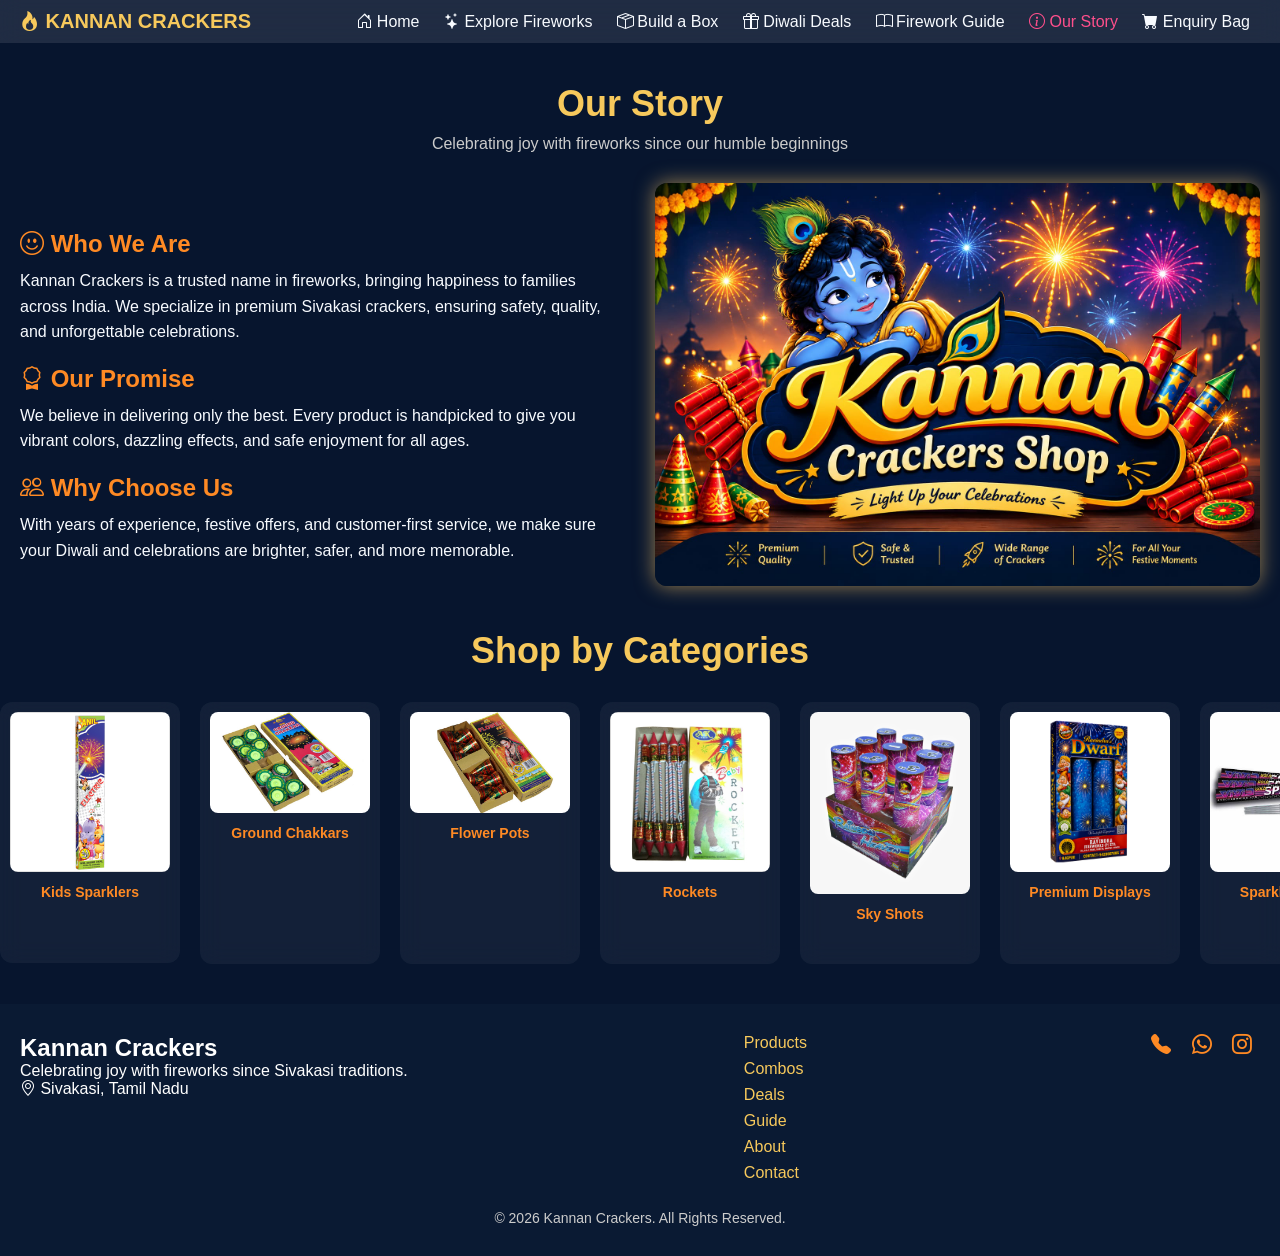
==== about.html @ 765bca67 "Add files via upload" ====
<!DOCTYPE html>
<html lang="en">
<head>
  <meta charset="UTF-8">
  <meta name="viewport" content="width=device-width, initial-scale=1.0">
  <title>About Us - Kannan Crackers</title>
  <!-- Bootstrap Icons -->
  <link rel="stylesheet" href="https://cdn.jsdelivr.net/npm/bootstrap-icons@1.11.3/font/bootstrap-icons.css">
  <!-- Custom CSS -->
  <link rel="stylesheet" href="style.css">
</head>
<body>

  <!-- Navbar -->
  <header class="site-header">
    <nav class="nav">
      <a href="index.html" class="brand">
        <i class="bi bi-fire"></i>
        <span class="brand-name">KANNAN CRACKERS</span>
      </a>
      <div class="nav-links">
        <a href="index.html"><i class="bi bi-house-door"></i> Home</a>
        <a href="products.html"><i class="bi bi-stars"></i> Explore Fireworks</a>
        <a href="combos.html"><i class="bi bi-box-seam"></i> Build a Box</a>
        <a href="deals.html"><i class="bi bi-gift"></i> Diwali Deals</a>
        <a href="guide.html"><i class="bi bi-book"></i> Firework Guide</a>
        <a href="about.html" class="active"><i class="bi bi-info-circle"></i> Our Story</a>
        <a href="contact.html"><i class="bi bi-cart-fill"></i> Enquiry Bag</a>
      </div>
    </nav>
  </header>

  <!-- About Section -->
  <section class="about container">
    <h1 class="section-title">Our Story</h1>
    <p class="section-subtitle">Celebrating joy with fireworks since our humble beginnings</p>

    <div class="about-content">
      <div class="about-text">
        <h2><i class="bi bi-emoji-smile"></i> Who We Are</h2>
        <p>Kannan Crackers is a trusted name in fireworks, bringing happiness to families across India. 
        We specialize in premium Sivakasi crackers, ensuring safety, quality, and unforgettable celebrations.</p>

        <h2><i class="bi bi-award"></i> Our Promise</h2>
        <p>We believe in delivering only the best. Every product is handpicked to give you vibrant colors, 
        dazzling effects, and safe enjoyment for all ages.</p>

        <h2><i class="bi bi-people"></i> Why Choose Us</h2>
        <p>With years of experience, festive offers, and customer-first service, we make sure your Diwali 
        and celebrations are brighter, safer, and more memorable.</p>
      </div>

      <div class="about-image">
        <img src="about.jpeg" alt="About Kannan Crackers">
      </div>
    </div>
  </section>

  <!-- Categories Carousel -->
  <section class="categories container">
    <h1 class="section-title">Shop by Categories</h1>
    <div class="category-carousel">
      <div class="category-track">
        <!-- Example categories -->
        <div class="category-card"><img src="kids.jpg" alt="Kids"><h2>Kids Sparklers</h2></div>
        <div class="category-card"><img src="ground.jpg" alt="Ground"><h2>Ground Chakkars</h2></div>
        <div class="category-card"><img src="flowerpot.jpg" alt="Flower Pots"><h2>Flower Pots</h2></div>
        <div class="category-card"><img src="rocket.jpg" alt="Rockets"><h2>Rockets</h2></div>
        <div class="category-card"><img src="skyshot.png" alt="Sky Shots"><h2>Sky Shots</h2></div>
        <div class="category-card"><img src="premium.jpg" alt="Premium"><h2>Premium Displays</h2></div>
        <div class="category-card"><img src="sparklers.jpg" alt="Sparklers"><h2>Sparklers Pack</h2></div>
        <div class="category-card"><img src="fancy.jpg" alt="Fancy"><h2>Fancy Crackers</h2></div>
        <div class="category-card"><img src="giant.webp" alt="Giant"><h2>Giant Crackers</h2></div>
        <div class="category-card"><img src="novelty.jpg" alt="Novelty"><h2>Novelty Items</h2></div>
        <div class="category-card"><img src="diwali.jpg" alt="Diwali"><h2>Diwali Specials</h2></div>
         <div class="category-card"><img src="eco.jpg" alt="Eco"><h2>Eco Friendly</h2></div>
      <div class="category-card"><img src="mini.jpg" alt="Mini"><h2>Mini Packs</h2></div>
      <div class="category-card"><img src="whistling.webp" alt="Whistling"><h2>Whistling Rockets</h2></div>
      <div class="category-card"><img src="color.jpeg" alt="Color"><h2>Color Matches</h2></div>
      <div class="category-card"><img src="groundflower.jpg" alt="Ground Flower"><h2>Ground Flower Pots</h2></div>
      <div class="category-card"><img src="chain.webp" alt="Chains"><h2>Cracker Chains</h2></div>
      <div class="category-card"><img src="special.jpg" alt="Special"><h2>Special Displays</h2></div>
      <div class="category-card"><img src="celebration.webp" alt="Celebration"><h2>Celebration Packs</h2></div>
      <div class="category-card"><img src="mega.webp" alt="Mega"><h2>Mega Combos</h2></div>

    </div>
  </div>
</section>

  <!-- Footer -->
  <footer class="site-footer">
    <div class="footer-content container">
      <div class="footer-left">
        <h2>Kannan Crackers</h2>
        <p>Celebrating joy with fireworks since Sivakasi traditions.</p>
        <p><i class="bi bi-geo-alt"></i> Sivakasi, Tamil Nadu</p>
      </div>
      <div class="footer-links">
        <a href="products.html">Products</a>
        <a href="combos.html">Combos</a>
        <a href="deals.html">Deals</a>
        <a href="guide.html">Guide</a>
        <a href="about.html">About</a>
        <a href="contact.html">Contact</a>
      </div>
      <div class="footer-social">
        <a href="tel:+919876543210"><i class="bi bi-telephone-fill"></i></a>
        <a href="https://wa.me/919876543210"><i class="bi bi-whatsapp"></i></a>
        <a href="#"><i class="bi bi-instagram"></i></a>
      </div>
    </div>
    <p class="footer-bottom">© 2026 Kannan Crackers. All Rights Reserved.</p>
  </footer>

</body>
</html>
---- style.css ----
/* Reset */
* {
  margin: 0;
  padding: 0;
  box-sizing: border-box;
}

/* Fonts & Colors */
body {
  font-family: 'Segoe UI', sans-serif;
  background: #07152e; /* Night sky base */
  color: #f8fbff;
}

/* Top Header */
.top-header {
  background: #ff8a24;
  color: #fff;
  padding: 5px 0;
  font-size: 14px;
}
.top-header .container {
  display: flex;
  justify-content: space-between;
  align-items: center;
}
.top-header a {
  color: #fff;
  margin-left: 10px;
  text-decoration: none;
  transition: color 0.3s, transform 0.3s;
}
.top-header a:hover {
  color: #f7c95c;
  transform: scale(1.1);
}

/* Navbar */
.site-header {
  background: rgba(255, 255, 255, 0.1);
  backdrop-filter: blur(10px);
  padding: 10px 20px;
  position: sticky;
  top: 0;
  z-index: 1000;
}
.nav {
  display: flex;
  justify-content: space-between;
  align-items: center;
}
.nav .brand {
  font-size: 20px;
  font-weight: bold;
  color: #f7c95c;
  text-decoration: none;
}
.nav-links a {
  margin: 0 10px;
  color: #f8fbff;
  text-decoration: none;
  transition: color 0.3s;
}
.nav-links a:hover,
.nav-links a.active {
  color: #ff4f8c;
}

/* Offer Ticker */
.offer-ticker {
  overflow: hidden;
  padding: 10px 0;
  border-top: 1px solid rgba(247, 201, 92, 0.18);
  border-bottom: 1px solid rgba(247, 201, 92, 0.18);
  background: #091a37;
  white-space: nowrap;
}
.ticker-track {
  display: inline-flex;
  gap: 80px;
  min-width: 100%;
  animation: ticker 22s linear infinite;
}
.ticker-track span {
  font-size: 12px;
  font-weight: 700;
}
.ticker-track i {
  margin-right: 7px;
  color: #ff8a24;
}
@keyframes ticker {
  from { transform: translateX(0); }
  to { transform: translateX(-50%); }
}

/* Hero Slider */
.hero-slider {
  position: relative;
  width: 100%;
  height: 80vh;
  overflow: hidden;
}
.slides {
  display: flex;
  width: 300%;
  animation: autoSlide 30s infinite;
}
.slide {
  position: relative;
  width: 100%;
  flex-shrink: 0;
}
.slide img {
  width: 100%;
  height: 80vh;
  object-fit: cover;
}
.slide-overlay {
  position: absolute;
  top: 0; left: 0;
  width: 100%; height: 100%;
  background: rgba(0,0,0,0.4);
}
.slide-content {
  position: absolute;
  top: 50%; left: 10%;
  transform: translateY(-50%);
  color: #fff;
}
.slide-content h1 {
  font-size: 48px;
  color: #f7c95c;
}
.slide-content h1 span {
  color: #ff4f8c;
}
.hero-buttons a {
  display: inline-block;
  margin-top: 15px;
  padding: 10px 20px;
  border-radius: 5px;
  text-decoration: none;
  font-weight: bold;
}
.primary-button {
  background: #ff8a24;
  color: #fff;
}
.secondary-button {
  background: transparent;
  border: 2px solid #fff;
  color: #fff;
}
.primary-button, .secondary-button {
  transition: transform 0.2s, box-shadow 0.3s;
}
.primary-button:hover, .secondary-button:hover,
.primary-button:active, .secondary-button:active {
  transform: scale(1.05);
  box-shadow: 0 0 15px rgba(255,200,100,0.7);
}

/* Section Titles */
.section-title {
  font-size: 36px;
  color: #f7c95c;
  margin-bottom: 30px;
  text-align: center;
  animation: glowText 3s infinite alternate;
}
@keyframes glowText {
  from { text-shadow: 0 0 3px #ff8a24; }
  to { text-shadow: 0 0 8px #ff4f8c; }
}

/* Featured Section */
.featured {
  padding: 40px 20px;
  text-align: center;
}
.featured-grid {
  display: grid;
  grid-template-columns: repeat(auto-fit, minmax(250px, 1fr));
  gap: 25px;
}
.featured-card {
  background: rgba(255,255,255,0.05);
  backdrop-filter: blur(10px);
  border-radius: 12px;
  padding: 20px;
  transition: transform 0.3s, box-shadow 0.3s;
  min-height: 280px;
  display: flex;
  flex-direction: column;
  justify-content: space-between;
}
.featured-card img {
  width: 100%;
  border-radius: 10px;
  margin-bottom: 15px;
}
.featured-card:hover {
  transform: translateY(-5px);
  box-shadow: 0 0 20px rgba(255,200,100,0.7);
}
.featured-card h2, .featured-card p {
  text-align: center;
}

/* Why Choose Us */
.why-us {
  padding: 40px 20px;
  text-align: center;
}
.why-grid {
  display: grid;
  grid-template-columns: repeat(auto-fit, minmax(220px, 1fr));
  gap: 25px;
}
.why-card {
  background: rgba(255,255,255,0.05);
  border-radius: 12px;
  padding: 20px;
  color: #fff;
  transition: transform 0.3s, box-shadow 0.3s;
}
.why-card i {
  font-size: 40px;
  color: #ff8a24;
  margin-bottom: 10px;
}
.why-card:hover {
  transform: translateY(-5px);
  box-shadow: 0 0 20px rgba(255,200,100,0.7);
}
.why-card h2, .why-card p {
  text-align: center;
}

/* Categories Carousel */
.category-carousel {
  overflow: hidden;
  position: relative;
  width: 100%;
}
.category-track {
  display: flex;
  gap: 20px;
  animation: scrollCategories 40s linear infinite;
}
.category-card {
  flex: 0 0 180px;
  background: rgba(255,255,255,0.05);
  backdrop-filter: blur(10px);
  border-radius: 12px;
  padding: 10px;
  text-align: center;
  transition: transform 0.3s, box-shadow 0.3s;
}
.category-card img {
  width: 100%;
  border-radius: 8px;
  margin-bottom: 8px;
}
.category-card h2 {
  font-size: 14px;
  color: #ff8a24;
}
.category-card:hover {
  transform: scale(1.05);
  box-shadow: 0 0 15px rgba(255,200,100,0.7);
}
@keyframes scrollCategories {
  0% { transform: translateX(0); }
  100% { transform: translateX(-50%); }
}

/* Footer */
.site-footer {
  background: #0a1a33;
  color: #fff;
  padding: 30px 20px;
  margin-top: 40px;
}
.footer-content {
  display: flex;
  flex-wrap: wrap;
  justify-content: space-between;
  gap: 30px;
}
.footer-links a {
  display: block;
  color: #f7c95c;
  text-decoration: none;
  margin-bottom: 8px;
}
.footer-social a {
  margin: 0 8px;
  color: #ff8a24;
  font-size: 20px;
  transition: color 0.3s, transform 0.3s;
}
.footer-social a:hover {
  color: #f7c95c;
  transform: scale(1.2);
}
.footer-map iframe {
  width: 100%;
  border-radius: 10px;
}
.footer-bottom {
  text-align: center;
  margin-top: 20px;
  font-size: 14px;
  color: #ccc;
}

/* Responsive Layouts */
@media (max-width: 768px) {
  .slide-content {
    left: 5%;
    font-size: 14px;
  }
  .slide-content h1 {
    font-size: 32px;
  }
  .featured-grid,
  .why-grid,
  .product-grid,
  .combo-grid,
  .deal-grid,
  .guide-grid {
    grid-template-columns: 1fr;
  }
  .contact-grid {
    flex-direction: column;
  }
}

@media (max-width: 480px) {
  .nav-links a {
    margin: 0 5px;
    font-size: 14px;
  }
  .section-title {
    font-size: 28px;
  }
  .slide-content h1 {
    font-size: 24px;
  }
}
/* About Section */
.about {
  padding: 40px 20px;
}
.about .section-title {
  font-size: 36px;
  color: #f7c95c;
  text-align: center;
  margin-bottom: 10px;
  animation: glowText 3s infinite alternate;
}
.about .section-subtitle {
  font-size: 16px;
  color: #ccc;
  text-align: center;
  margin-bottom: 30px;
}
.about-content {
  display: flex;
  flex-wrap: wrap;
  gap: 30px;
  align-items: center;
  justify-content: center;
}
.about-text {
  flex: 1;
  min-width: 280px;
}
.about-text h2 {
  color: #ff8a24;
  margin-top: 20px;
  transition: color 0.3s;
}
.about-text h2:hover {
  color: #f7c95c;
}
.about-text p {
  margin-top: 10px;
  line-height: 1.6;
  color: #f8fbff;
}
.about-image {
  flex: 1;
  min-width: 280px;
}
.about-image img {
  width: 100%;
  border-radius: 12px;
  box-shadow: 0 0 20px rgba(255, 200, 100, 0.6);
  transition: transform 0.3s;
}
.about-image img:hover {
  transform: scale(1.05);
}
/* Combo Packs Section */
.combos {
  padding: 40px 20px;
  text-align: center;
}
.combos .section-title {
  font-size: 36px;
  color: #f7c95c;
  margin-bottom: 10px;
  animation: glowText 3s infinite alternate;
}
.combos .section-subtitle {
  font-size: 16px;
  color: #ccc;
  margin-bottom: 30px;
}
.combo-grid {
  display: grid;
  grid-template-columns: repeat(auto-fit, minmax(280px, 1fr));
  gap: 25px;
}
.combo-card {
  background: linear-gradient(135deg, #ff8a24, #ff4f8c);
  color: #fff;
  border-radius: 12px;
  padding: 20px;
  transition: transform 0.3s, box-shadow 0.3s;
  min-height: 320px; /* equal height */
  display: flex;
  flex-direction: column;
  justify-content: space-between;
}
.combo-card img {
  width: 100%;
  border-radius: 10px;
  margin-bottom: 15px;
}
.combo-card h2 {
  margin-bottom: 10px;
  text-align: center;
}
.combo-card p {
  font-size: 14px;
  margin-bottom: 15px;
  text-align: center;
}
.combo-card a {
  align-self: center;
}
.combo-card:hover {
  transform: translateY(-5px);
  box-shadow: 0 0 20px rgba(255, 200, 100, 0.7);
}
/* Deals Section */
.deals {
  padding: 40px 20px;
  text-align: center;
}
.deals .section-title {
  font-size: 36px;
  color: #f7c95c;
  margin-bottom: 10px;
  animation: glowText 3s infinite alternate;
}
.deals .section-subtitle {
  font-size: 16px;
  color: #ccc;
  margin-bottom: 30px;
}
.deal-grid {
  display: grid;
  grid-template-columns: repeat(auto-fit, minmax(280px, 1fr));
  gap: 25px;
}
.deal-card {
  background: rgba(255,255,255,0.05);
  backdrop-filter: blur(10px);
  border-radius: 12px;
  padding: 20px;
  color: #fff;
  position: relative;
  transition: transform 0.3s, box-shadow 0.3s;
  min-height: 280px;
  display: flex;
  flex-direction: column;
  justify-content: space-between;
}
.deal-card:hover {
  transform: translateY(-5px);
  box-shadow: 0 0 20px rgba(255, 200, 100, 0.7);
}
.deal-icon {
  font-size: 40px;
  color: #ff8a24;
  margin-bottom: 10px;
  text-align: center;
}
.deal-badge {
  display: inline-block;
  background: #ff4f8c;
  color: #fff;
  font-weight: bold;
  padding: 5px 10px;
  border-radius: 5px;
  margin: 10px auto;
  animation: pulseBadge 2s infinite;
}
@keyframes pulseBadge {
  0% { transform: scale(1); opacity: 1; }
  50% { transform: scale(1.1); opacity: 0.8; }
  100% { transform: scale(1); opacity: 1; }
}
.deal-card h2, .deal-card p {
  text-align: center;
}
.deal-card a {
  align-self: center;
}
/* Firework Guide Section */
.guide {
  padding: 40px 20px;
  text-align: center;
}
.guide .section-title {
  font-size: 36px;
  color: #f7c95c;
  margin-bottom: 10px;
  animation: glowText 3s infinite alternate;
}
.guide .section-subtitle {
  font-size: 16px;
  color: #ccc;
  margin-bottom: 30px;
}
.guide-grid {
  display: grid;
  grid-template-columns: repeat(auto-fit, minmax(250px, 1fr));
  gap: 25px;
}
.guide-card {
  background: rgba(255,255,255,0.08);
  backdrop-filter: blur(12px);
  border-radius: 14px;
  padding: 25px;
  color: #fff;
  transition: transform 0.3s, box-shadow 0.3s;
  min-height: 240px;
  display: flex;
  flex-direction: column;
  align-items: center;
  justify-content: center;
}
.guide-card:hover {
  transform: translateY(-8px);
  box-shadow: 0 0 25px rgba(255, 200, 100, 0.8);
}
.guide-icon {
  font-size: 48px;
  color: #ff8a24;
  margin-bottom: 15px;
  background: rgba(255,255,255,0.1);
  border-radius: 50%;
  padding: 15px;
  transition: transform 0.3s, background 0.3s;
}
.guide-card:hover .guide-icon {
  transform: scale(1.1);
  background: rgba(255,255,255,0.2);
}
.guide-card h2 {
  margin-bottom: 10px;
  color: #f7c95c;
}
.guide-card p {
  font-size: 14px;
  text-align: center;
  line-height: 1.6;
}
/* Contact Section */
.contact {
  padding: 40px 20px;
}
.contact .section-title {
  font-size: 36px;
  color: #f7c95c;
  text-align: center;
  margin-bottom: 10px;
  animation: glowText 3s infinite alternate;
}
.contact .section-subtitle {
  font-size: 16px;
  color: #ccc;
  text-align: center;
  margin-bottom: 30px;
}
.contact-grid {
  display: flex;
  flex-wrap: wrap;
  gap: 30px;
}
.contact-info {
  flex: 1;
  min-width: 280px;
  color: #fff;
}
.contact-info h2 {
  color: #ff8a24;
  margin-top: 20px;
}
.contact-info a {
  color: #f7c95c;
  text-decoration: none;
  transition: color 0.3s;
}
.contact-info a:hover {
  color: #ff4f8c;
}
.contact-form {
  flex: 1;
  min-width: 280px;
}
.contact-form form {
  display: flex;
  flex-direction: column;
}
.contact-form label {
  margin-top: 10px;
  margin-bottom: 5px;
  font-weight: bold;
}
.contact-form input,
.contact-form textarea {
  padding: 10px;
  border-radius: 5px;
  border: none;
  margin-bottom: 15px;
}
.contact-form button {
  align-self: flex-start;
  background: #ff8a24;
  color: #fff;
  border: none;
  padding: 10px 20px;
  border-radius: 5px;
  font-weight: bold;
  cursor: pointer;
  transition: transform 0.2s, box-shadow 0.3s;
}
.contact-form button:hover {
  transform: scale(1.05);
  box-shadow: 0 0 15px rgba(255,200,100,0.7);
}
/* Products Section */
.products {
  padding: 40px 20px;
  text-align: center;
}
.products .section-title {
  font-size: 36px;
  color: #f7c95c;
  margin-bottom: 10px;
  animation: glowText 3s infinite alternate;
}
.products .section-subtitle {
  font-size: 16px;
  color: #ccc;
  margin-bottom: 30px;
}
.product-grid {
  display: grid;
  grid-template-columns: repeat(auto-fit, minmax(250px, 1fr));
  gap: 25px;
}
.product-card {
  background: rgba(255,255,255,0.05);
  backdrop-filter: blur(10px);
  border-radius: 12px;
  padding: 20px;
  transition: transform 0.3s, box-shadow 0.3s;
  min-height: 300px; /* equal height */
  display: flex;
  flex-direction: column;
  justify-content: space-between;
}
.product-card img {
  width: 100%;
  border-radius: 8px;
  margin-bottom: 15px;
}
.product-card h2 {
  color: #ff8a24;
  margin-bottom: 10px;
  text-align: center;
}
.product-card p {
  font-size: 14px;
  margin-bottom: 15px;
  text-align: center;
}
.product-card a {
  align-self: center;
}
.product-card:hover {
  transform: translateY(-6px);
  box-shadow: 0 0 20px rgba(255, 200, 100, 0.7);
}
/* Countdown Section */
.countdown {
  padding: 40px 20px;
  text-align: center;
}
.countdown .section-title {
  font-size: 32px;
  color: #f7c95c;
  margin-bottom: 20px;
}
#timer {
  display: flex;
  justify-content: center;
  gap: 20px;
  margin-bottom: 20px;
}
#timer div {
  background: rgba(255,255,255,0.08);
  backdrop-filter: blur(10px);
  border-radius: 10px;
  padding: 15px;
  min-width: 80px;
  color: #fff;
}
#timer span {
  font-size: 28px;
  font-weight: bold;
  color: #ff8a24;
}
.booking-button {
  display: inline-block;
  background: linear-gradient(135deg, #ff8a24, #ff4f8c);
  color: #fff;
  padding: 12px 25px;
  border-radius: 8px;
  font-weight: bold;
  text-decoration: none;
  transition: transform 0.3s, box-shadow 0.3s;
}
.booking-button:hover {
  transform: scale(1.05);
  box-shadow: 0 0 20px rgba(255,200,100,0.8);
}
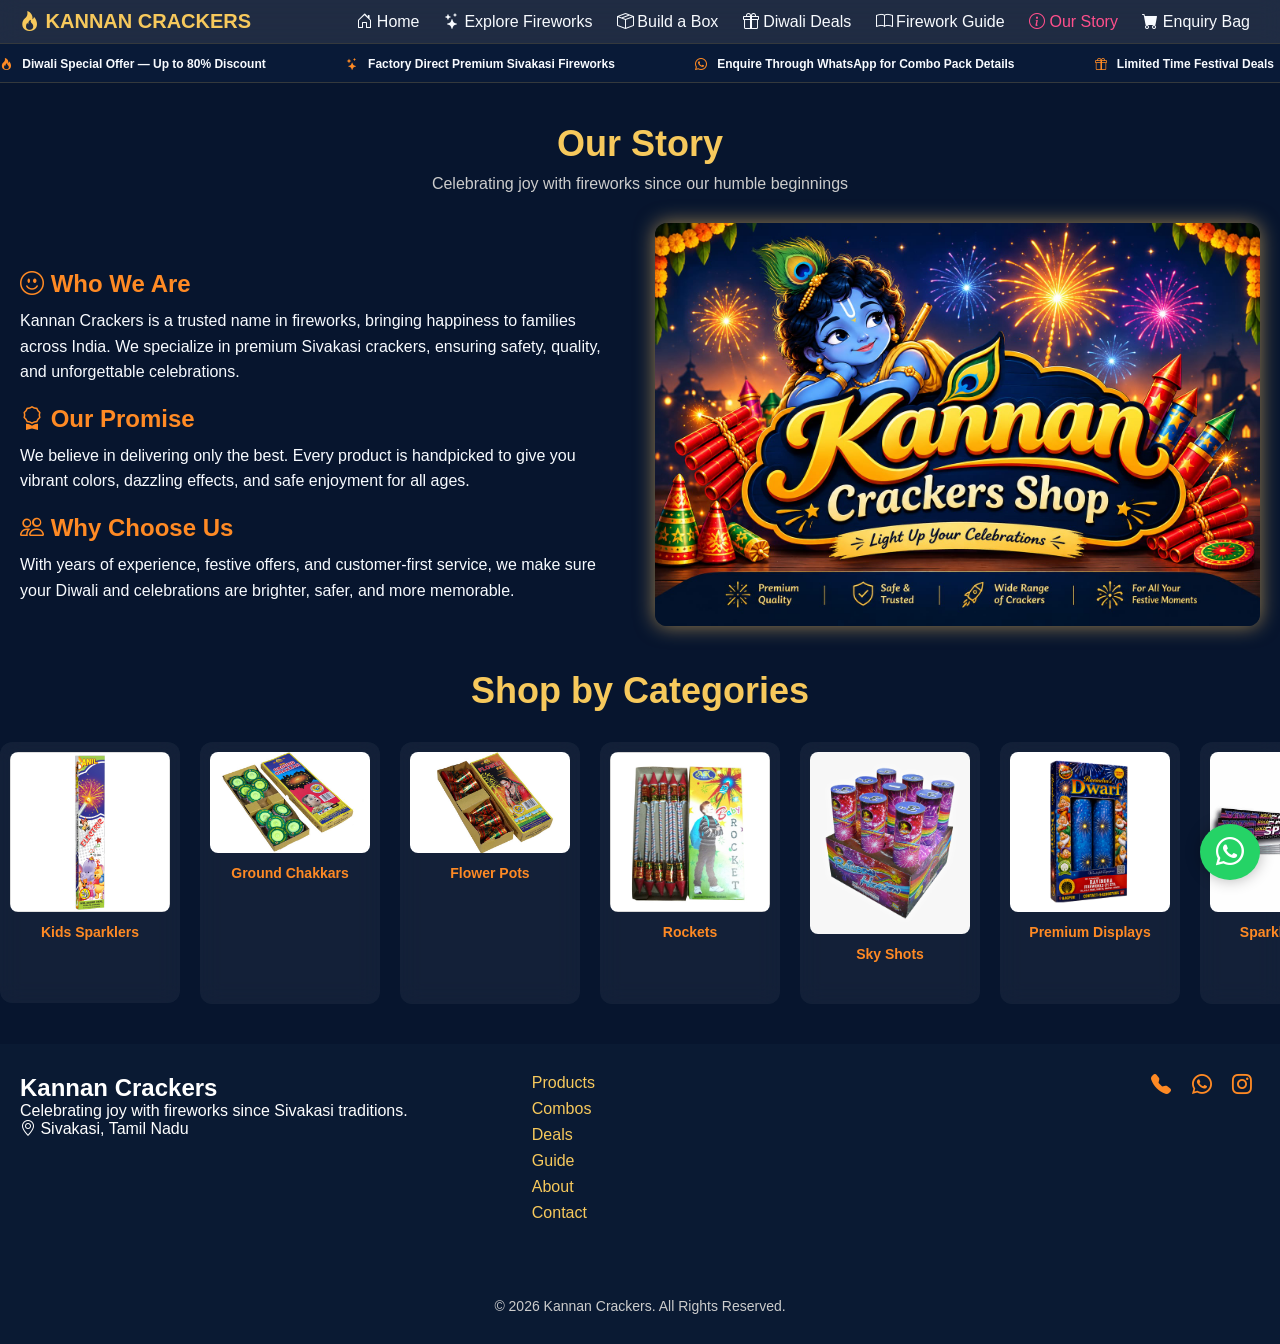
==== commit 5f671c57: "Add files via upload" ====
--- a/about.html
+++ b/about.html
@@ -29,6 +29,15 @@
       </div>
     </nav>
   </header>
+  <!-- Running Offer Text -->
+  <section class="offer-ticker">
+    <div class="ticker-track">
+      <span><i class="bi bi-fire"></i> Diwali Special Offer — Up to 80% Discount</span>
+      <span><i class="bi bi-stars"></i> Factory Direct Premium Sivakasi Fireworks</span>
+      <span><i class="bi bi-whatsapp"></i> Enquire Through WhatsApp for Combo Pack Details</span>
+      <span><i class="bi bi-gift"></i> Limited Time Festival Deals</span>
+    </div>
+  </section>
 
   <!-- About Section -->
   <section class="about container">
@@ -87,7 +96,7 @@
   </div>
 </section>
 
-  <!-- Footer -->
+ <!-- Footer -->
   <footer class="site-footer">
     <div class="footer-content container">
       <div class="footer-left">
@@ -95,6 +104,8 @@
         <p>Celebrating joy with fireworks since Sivakasi traditions.</p>
         <p><i class="bi bi-geo-alt"></i> Sivakasi, Tamil Nadu</p>
       </div>
+
+      <!-- Footer Links -->
       <div class="footer-links">
         <a href="products.html">Products</a>
         <a href="combos.html">Combos</a>
@@ -103,6 +114,16 @@
         <a href="about.html">About</a>
         <a href="contact.html">Contact</a>
       </div>
+
+      <!-- Footer Map -->
+      <div class="footer-map">
+        <iframe 
+          src="https://www.google.com/maps/embed?pb=!1m18!1m12!1m3!1d3912.123456789!2d77.798!3d9.45!2m3!1f0!2f0!3f0!3m2!1i1024!2i768!4f13.1!3m3!1m2!1s0x3b00abcdef!2sSivakasi%2C%20Tamil%20Nadu!5e0!3m2!1sen!2sin!4v1660000000000"
+          width="100%" height="200" style="border:0;" allowfullscreen="" loading="lazy">
+        </iframe>
+      </div>
+
+      <!-- Footer Social -->
       <div class="footer-social">
         <a href="tel:+919876543210"><i class="bi bi-telephone-fill"></i></a>
         <a href="https://wa.me/919876543210"><i class="bi bi-whatsapp"></i></a>
@@ -111,6 +132,9 @@
     </div>
     <p class="footer-bottom">© 2026 Kannan Crackers. All Rights Reserved.</p>
   </footer>
-
+  
+  <a href="https://wa.me/919876543210" class="whatsapp-float" target="_blank">
+  <i class="bi bi-whatsapp"></i>
+</a>
 </body>
 </html>
--- a/style.css
+++ b/style.css
@@ -108,7 +108,7 @@
 }
 .slide {
   position: relative;
-  width: 100%;
+  width: 33.3333%;
   flex-shrink: 0;
 }
 .slide img {
@@ -159,6 +159,17 @@
 .primary-button:active, .secondary-button:active {
   transform: scale(1.05);
   box-shadow: 0 0 15px rgba(255,200,100,0.7);
+}
+@keyframes autoSlide {
+  0%   { transform: translateX(0%); }
+  20%  { transform: translateX(0%); }
+  25%  { transform: translateX(-33.3333%); }
+  45%  { transform: translateX(-33.3333%); }
+  50%  { transform: translateX(-66.6666%); }
+  70%  { transform: translateX(-66.6666%); }
+  75%  { transform: translateX(0%); }
+  95%  { transform: translateX(0%); }
+  100% { transform: translateX(0%); }
 }
 
 /* Section Titles */
@@ -208,6 +219,108 @@
   text-align: center;
 }
 
+.featured-card {
+  position: relative;
+}
+
+.offer-tag {
+  position: absolute;
+  top: 15px;
+  left: 15px;
+
+  background: #ff3b30;
+  color: white;
+
+  padding: 6px 12px;
+  border-radius: 20px;
+
+  font-size: 13px;
+  font-weight: bold;
+  z-index: 2;
+}
+
+.price {
+  margin: 15px 0;
+  display: flex;
+  align-items: center;
+  gap: 10px;
+}
+
+.old-price {
+  color: #888;
+  text-decoration: line-through;
+  font-size: 16px;
+}
+
+.new-price {
+  color: #ff4f8c;
+  font-size: 24px;
+  font-weight: bold;
+}
+.featured-card {
+  position: relative;
+}
+
+/* Price */
+.price {
+  display: flex;
+  justify-content: center;
+  align-items: center;
+  gap: 10px;
+  margin: 12px 0;
+}
+
+.old-price {
+  color: #999;
+  font-size: 15px;
+  text-decoration: line-through;
+}
+
+.new-price {
+  color: #ff4f8c;
+  font-size: 23px;
+  font-weight: bold;
+}
+
+/* Offer tag */
+.offer-tag {
+  position: absolute;
+  top: 15px;
+  left: 15px;
+  background: #ff3b30;
+  color: white;
+  padding: 5px 10px;
+  border-radius: 15px;
+  font-size: 12px;
+  font-weight: bold;
+  z-index: 2;
+}
+
+/* Shopping cart */
+.cart-button {
+  width: 42px;
+  height: 42px;
+  margin: 5px auto 0;
+
+  display: flex;
+  align-items: center;
+  justify-content: center;
+
+  background: #ff8a24;
+  color: white;
+  border-radius: 50%;
+
+  text-decoration: none;
+  font-size: 20px;
+
+  transition: transform 0.25s, box-shadow 0.25s;
+}
+
+.cart-button:hover {
+  transform: scale(1.12);
+  box-shadow: 0 0 15px rgba(255, 200, 100, 0.7);
+}
+
 /* Why Choose Us */
 .why-us {
   padding: 40px 20px;
@@ -247,7 +360,7 @@
 .category-track {
   display: flex;
   gap: 20px;
-  animation: scrollCategories 40s linear infinite;
+  animation: scrollCategories 20s linear infinite;
 }
 .category-card {
   flex: 0 0 180px;
@@ -457,6 +570,100 @@
   transform: translateY(-5px);
   box-shadow: 0 0 20px rgba(255, 200, 100, 0.7);
 }
+.combo-card {
+  position: relative;
+  overflow: hidden;
+  transition: transform 0.3s ease, box-shadow 0.3s ease;
+}
+
+.combo-card:hover {
+  transform: translateY(-8px);
+  box-shadow: 0 0 25px rgba(255, 200, 100, 0.7);
+}
+
+/* Badge */
+.combo-badge {
+  position: absolute;
+  top: 15px;
+  left: 15px;
+  z-index: 3;
+
+  padding: 6px 12px;
+  border-radius: 20px;
+
+  background: #ff8a24;
+  color: #fff;
+
+  font-size: 11px;
+  font-weight: bold;
+  letter-spacing: 0.5px;
+}
+
+.popular-badge {
+  background: #ff4f8c;
+}
+
+.premium-badge {
+  background: #f7c95c;
+  color: #222;
+}
+
+/* Price */
+.combo-price {
+  display: flex;
+  justify-content: center;
+  align-items: center;
+  gap: 12px;
+  margin: 15px 0 5px;
+}
+
+.combo-price .old-price {
+  color: #faf7f7;
+  font-size: 15px;
+  text-decoration: line-through;
+}
+
+.combo-price .new-price {
+  color: #8d0434;
+  font-size: 25px;
+  font-weight: 800;
+}
+
+/* Savings */
+.save-text {
+  display: block;
+  text-align: center;
+  color: #4caf50;
+  font-size: 13px;
+  font-weight: bold;
+  margin-bottom: 12px;
+}
+
+/* Enquire button */
+.combo-button {
+  display: inline-flex;
+  align-items: center;
+  justify-content: center;
+  gap: 7px;
+
+  padding: 9px 18px;
+  margin-top: 5px;
+
+  border-radius: 25px;
+
+  background: #ff8a24;
+  color: #fff;
+
+  text-decoration: none;
+  font-weight: bold;
+
+  transition: transform 0.25s ease, box-shadow 0.25s ease;
+}
+
+.combo-button:hover {
+  transform: scale(1.05);
+  box-shadow: 0 0 15px rgba(255, 138, 36, 0.6);
+}
 /* Deals Section */
 .deals {
   padding: 40px 20px;
@@ -710,6 +917,45 @@
   transform: translateY(-6px);
   box-shadow: 0 0 20px rgba(255, 200, 100, 0.7);
 }
+
+.product-card {
+  position: relative;
+}
+
+/* Offer Tag */
+.offer-tag {
+  position: absolute;
+  top: 12px;
+  left: 12px;
+  background: #ff3b30;
+  color: #fff;
+  padding: 6px 12px;
+  border-radius: 20px;
+  font-size: 12px;
+  font-weight: bold;
+  z-index: 2;
+}
+
+/* Price */
+.price {
+  display: flex;
+  justify-content: center;
+  align-items: center;
+  gap: 10px;
+  margin: 12px 0;
+}
+
+.old-price {
+  color: #999;
+  font-size: 15px;
+  text-decoration: line-through;
+}
+
+.new-price {
+  color: #ff4f8c;
+  font-size: 23px;
+  font-weight: bold;
+}
 /* Countdown Section */
 .countdown {
   padding: 40px 20px;
@@ -753,3 +999,37 @@
   transform: scale(1.05);
   box-shadow: 0 0 20px rgba(255,200,100,0.8);
 }
+/* WhatsApp Floating Button */
+.whatsapp-float {
+  position: fixed;
+  bottom: 20px;
+  right: 20px;
+  background: #25D366;
+  color: #fff;
+  font-size: 28px;
+  padding: 12px 16px;
+  border-radius: 50%;
+  text-align: center;
+  box-shadow: 0 0 15px rgba(0,0,0,0.3);
+  z-index: 999;
+  transition: transform 0.3s, box-shadow 0.3s;
+}
+.whatsapp-float:hover {
+  transform: scale(1.1) rotate(5deg);
+  box-shadow: 0 0 20px rgba(37, 211, 102, 0.8);
+}
+
+/* ============================= */
+/* Fireworks Animation Canvas */
+/* ============================= */
+
+#fireworks-canvas {
+  position: fixed;
+  top: 0;
+  left: 0;
+  width: 100%;
+  height: 100%;
+
+  pointer-events: none;
+  z-index: 998;
+}
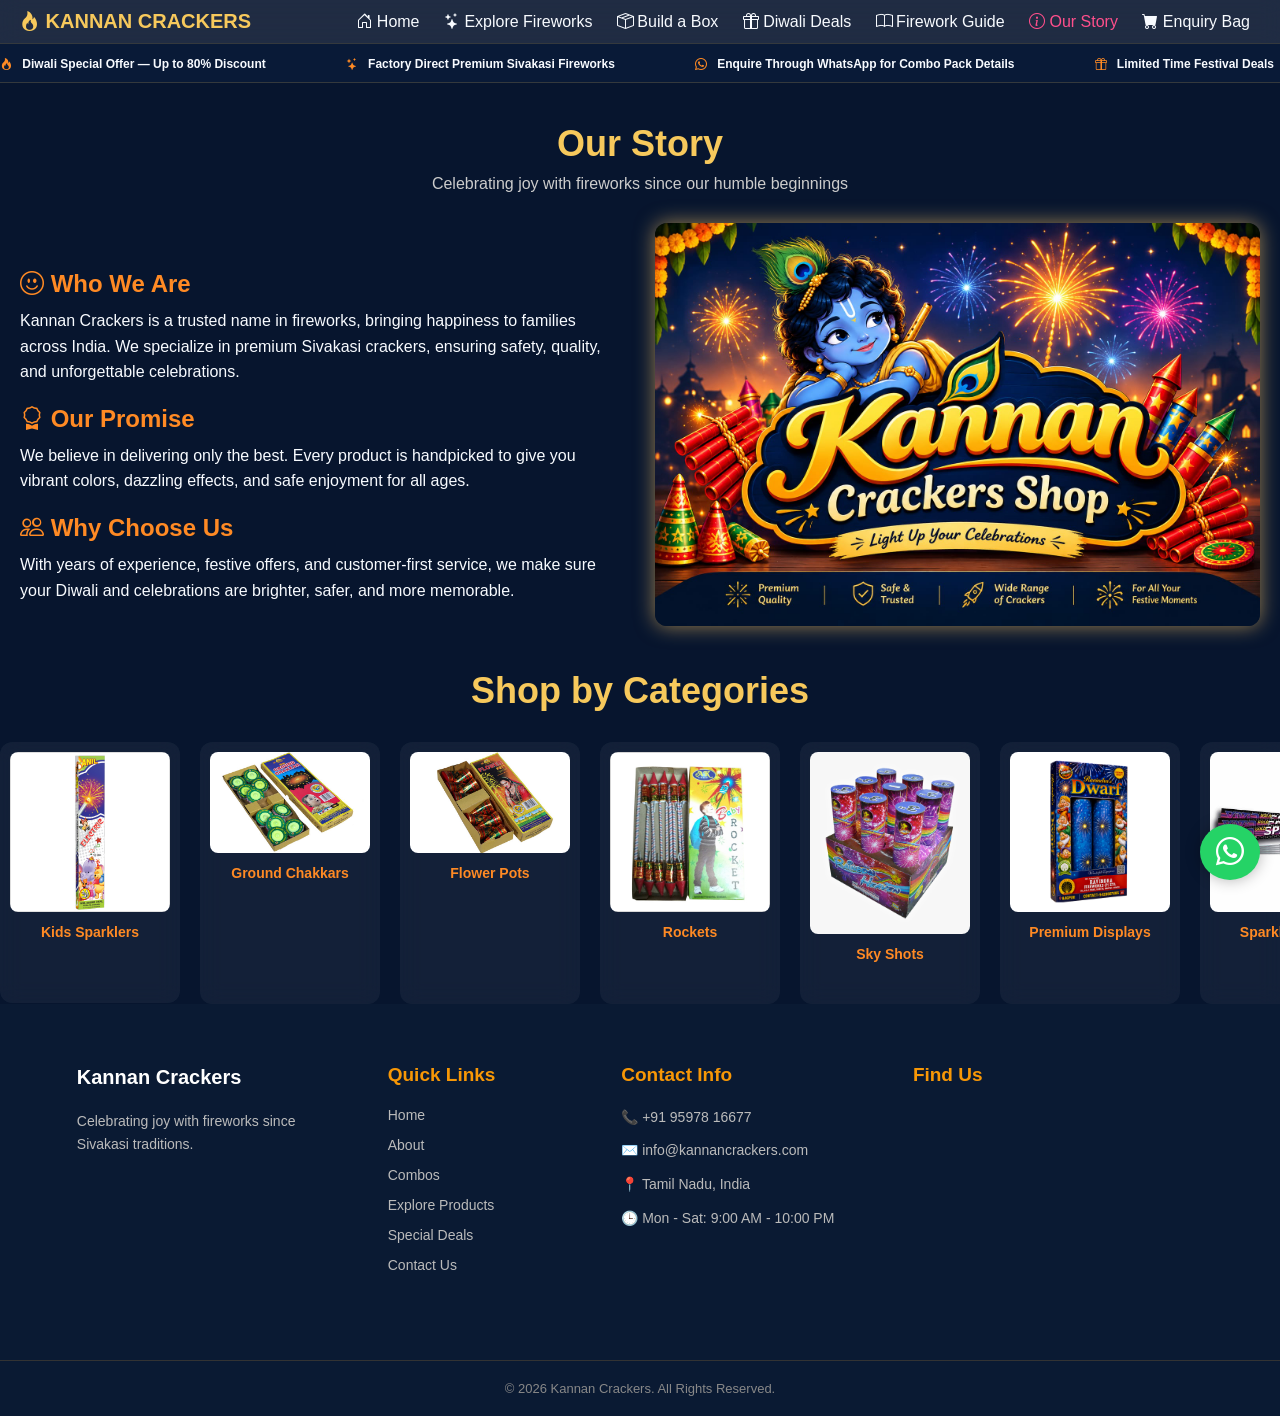
==== commit 40c4fc02: "Add files via upload" ====
--- a/about.html
+++ b/about.html
@@ -96,43 +96,65 @@
   </div>
 </section>
 
- <!-- Footer -->
-  <footer class="site-footer">
-    <div class="footer-content container">
-      <div class="footer-left">
-        <h2>Kannan Crackers</h2>
-        <p>Celebrating joy with fireworks since Sivakasi traditions.</p>
-        <p><i class="bi bi-geo-alt"></i> Sivakasi, Tamil Nadu</p>
-      </div>
+  <!-- Footer -->
+<footer class="footer">
 
-      <!-- Footer Links -->
-      <div class="footer-links">
-        <a href="products.html">Products</a>
-        <a href="combos.html">Combos</a>
-        <a href="deals.html">Deals</a>
-        <a href="guide.html">Guide</a>
-        <a href="about.html">About</a>
-        <a href="contact.html">Contact</a>
-      </div>
+    <div class="footer-container">
 
-      <!-- Footer Map -->
-      <div class="footer-map">
-        <iframe 
-          src="https://www.google.com/maps/embed?pb=!1m18!1m12!1m3!1d3912.123456789!2d77.798!3d9.45!2m3!1f0!2f0!3f0!3m2!1i1024!2i768!4f13.1!3m3!1m2!1s0x3b00abcdef!2sSivakasi%2C%20Tamil%20Nadu!5e0!3m2!1sen!2sin!4v1660000000000"
-          width="100%" height="200" style="border:0;" allowfullscreen="" loading="lazy">
-        </iframe>
-      </div>
+        <!-- Logo / About -->
+        <div class="footer-box footer-about">
 
-      <!-- Footer Social -->
-      <div class="footer-social">
-        <a href="tel:+919876543210"><i class="bi bi-telephone-fill"></i></a>
-        <a href="https://wa.me/919876543210"><i class="bi bi-whatsapp"></i></a>
-        <a href="#"><i class="bi bi-instagram"></i></a>
-      </div>
+            <div class="footer-brand">
+                <h2>Kannan Crackers</h2>
+            </div>
+            <p>
+                Celebrating joy with fireworks since Sivakasi traditions.
+            </p>
+        </div>
+        <!-- Quick Links -->
+        <div class="footer-box">
+            <h3>Quick Links</h3>
+            <ul>
+                <li><a href="index.html">Home</a></li>
+                <li><a href="about.html">About</a></li>
+                <li><a href="combos.html">Combos</a></li>
+                <li><a href="products.html">Explore Products</a></li>
+                <li><a href="deals.html">Special Deals</a></li>
+                <li><a href="contact.html">Contact Us</a></li>
+            </ul>
+        </div>
+        <!-- Contact Info -->
+        <div class="footer-box">
+            <h3>Contact Info</h3>
+            <p>📞 +91 95978 16677</p>
+
+            <p>✉️ info@kannancrackers.com</p>
+
+            <p>📍 Tamil Nadu, India</p>
+
+            <p>🕒 Mon - Sat: 9:00 AM - 10:00 PM</p>
+        </div>
+        <!-- Map -->
+        <div class="footer-box footer-map">
+            <h3>Find Us</h3>
+            <iframe
+                src="https://www.google.com/maps?q=Tamil%20Nadu%20India&output=embed"
+                width="100%"
+                height="200"
+                style="border:0;"
+                allowfullscreen=""
+                loading="lazy">
+            </iframe>
+        </div>
     </div>
-    <p class="footer-bottom">© 2026 Kannan Crackers. All Rights Reserved.</p>
-  </footer>
-  
+    <!-- Copyright -->
+    <div class="footer-bottom">
+        <p>
+            © 2026 Kannan Crackers. All Rights Reserved.
+        </p>
+    </div>
+</footer>
+
   <a href="https://wa.me/919876543210" class="whatsapp-float" target="_blank">
   <i class="bi bi-whatsapp"></i>
 </a>
--- a/style.css
+++ b/style.css
@@ -64,6 +64,76 @@
 .nav-links a:hover,
 .nav-links a.active {
   color: #ff4f8c;
+}
+/* ============================= */
+/* MOBILE HAMBURGER MENU */
+/* ============================= */
+
+.menu-toggle {
+  display: none;
+  background: none;
+  border: none;
+  color: #fff;
+  font-size: 32px;
+  cursor: pointer;
+  padding: 5px;
+}
+
+
+/* ============================= */
+/* MOBILE NAVIGATION */
+/* ============================= */
+
+@media (max-width: 768px) {
+
+  .nav {
+    position: relative;
+    display: flex;
+    align-items: center;
+    justify-content: space-between;
+  }
+
+  .menu-toggle {
+    display: block;
+    z-index: 1002;
+  }
+
+  .nav-links {
+    position: absolute;
+    top: 100%;
+    left: 0;
+    width: 100%;
+
+    display: none;
+    flex-direction: column;
+
+    padding: 15px;
+
+    background: rgba(7, 21, 46, 0.98);
+    backdrop-filter: blur(15px);
+
+    border-top: 1px solid rgba(255, 255, 255, 0.1);
+
+    z-index: 1001;
+  }
+
+  .nav-links.active {
+    display: flex;
+  }
+
+  .nav-links a {
+    width: 100%;
+    padding: 13px 15px;
+    border-radius: 8px;
+  }
+
+  .nav-links a:hover {
+    background: rgba(255, 255, 255, 0.08);
+  }
+
+  .brand-name {
+    font-size: 16px;
+  }
 }
 
 /* Offer Ticker */
@@ -172,6 +242,7 @@
   100% { transform: translateX(0%); }
 }
 
+
 /* Section Titles */
 .section-title {
   font-size: 36px;
@@ -298,28 +369,31 @@
 
 /* Shopping cart */
 .cart-button {
-  width: 42px;
-  height: 42px;
-  margin: 5px auto 0;
-
-  display: flex;
+  display: inline-flex;
   align-items: center;
   justify-content: center;
 
-  background: #ff8a24;
-  color: white;
-  border-radius: 50%;
-
+  padding: 10px 20px;   /* space for text */
+  margin: 8px auto 0;
+
+  background: linear-gradient(135deg, #ff8a24, #ff4f8c);
+  color: #fff;
+  border-radius: 30px;  /* pill shape */
+  
   text-decoration: none;
-  font-size: 20px;
-
-  transition: transform 0.25s, box-shadow 0.25s;
+  font-size: 16px;
+  font-weight: bold;
+
+  box-shadow: 0 4px 12px rgba(0,0,0,0.25);
+  transition: transform 0.3s ease, box-shadow 0.3s ease;
 }
 
 .cart-button:hover {
-  transform: scale(1.12);
-  box-shadow: 0 0 15px rgba(255, 200, 100, 0.7);
-}
+  transform: scale(1.08);
+  box-shadow: 0 0 20px rgba(255, 200, 100, 0.9);
+}
+
+
 
 /* Why Choose Us */
 .why-us {
@@ -360,7 +434,7 @@
 .category-track {
   display: flex;
   gap: 20px;
-  animation: scrollCategories 20s linear infinite;
+  animation: scrollCategories 7s linear infinite;
 }
 .category-card {
   flex: 0 0 180px;
@@ -389,80 +463,169 @@
   100% { transform: translateX(-50%); }
 }
 
-/* Footer */
-.site-footer {
-  background: #0a1a33;
-  color: #fff;
-  padding: 30px 20px;
-  margin-top: 40px;
-}
-.footer-content {
-  display: flex;
-  flex-wrap: wrap;
-  justify-content: space-between;
-  gap: 30px;
-}
-.footer-links a {
-  display: block;
-  color: #f7c95c;
-  text-decoration: none;
-  margin-bottom: 8px;
-}
-.footer-social a {
-  margin: 0 8px;
-  color: #ff8a24;
-  font-size: 20px;
-  transition: color 0.3s, transform 0.3s;
-}
-.footer-social a:hover {
-  color: #f7c95c;
-  transform: scale(1.2);
-}
+/* =========================
+   FOOTER
+========================= */
+
+.footer {
+    background: #0a1a33;
+    color: #fff;
+    padding-top: 60px;
+}
+
+
+/* Footer Container */
+
+.footer-container {
+    width: 88%;
+    max-width: 1300px;
+    margin: auto;
+
+    display: grid;
+    grid-template-columns: 1.4fr 1fr 1.3fr 1.5fr;
+
+    gap: 40px;
+}
+
+
+/* Footer Box */
+
+.footer-box h3 {
+    color: #f79706;
+    font-size: 19px;
+    margin-bottom: 20px;
+}
+
+.footer-box p {
+    color: #bbb;
+    font-size: 14px;
+    line-height: 1.7;
+    margin-bottom: 10px;
+}
+
+
+/* =========================
+   FOOTER BRAND
+========================= */
+
+.footer-brand {
+    display: flex;
+    align-items: center;
+    gap: 12px;
+
+    margin-bottom: 20px;
+}
+
+.footer-brand img {
+    width: 45px;
+    height: 45px;
+    object-fit: contain;
+}
+
+.footer-brand h2 {
+    font-size: 20px;
+    line-height: 1.3;
+}
+
+
+/* =========================
+   QUICK LINKS
+========================= */
+
+.footer-box ul {
+    list-style: none;
+    padding: 0;
+}
+
+.footer-box ul li {
+    margin-bottom: 12px;
+}
+
+.footer-box ul li a {
+    text-decoration: none;
+    color: #bbb;
+    font-size: 14px;
+
+    transition: 0.3s;
+}
+
+.footer-box ul li a:hover {
+    color: #d89b00;
+    padding-left: 5px;
+}
+
+
+/* =========================
+   MAP
+========================= */
+
 .footer-map iframe {
-  width: 100%;
-  border-radius: 10px;
-}
+    width: 100%;
+    height: 200px;
+
+    border: none;
+    border-radius: 6px;
+}
+
+
+/* =========================
+   COPYRIGHT
+========================= */
+
 .footer-bottom {
-  text-align: center;
-  margin-top: 20px;
-  font-size: 14px;
-  color: #ccc;
-}
-
-/* Responsive Layouts */
-@media (max-width: 768px) {
-  .slide-content {
-    left: 5%;
-    font-size: 14px;
-  }
-  .slide-content h1 {
-    font-size: 32px;
-  }
-  .featured-grid,
-  .why-grid,
-  .product-grid,
-  .combo-grid,
-  .deal-grid,
-  .guide-grid {
-    grid-template-columns: 1fr;
-  }
-  .contact-grid {
-    flex-direction: column;
-  }
-}
-
-@media (max-width: 480px) {
-  .nav-links a {
-    margin: 0 5px;
-    font-size: 14px;
-  }
-  .section-title {
-    font-size: 28px;
-  }
-  .slide-content h1 {
-    font-size: 24px;
-  }
-}
+    margin-top: 50px;
+
+    padding: 20px 5%;
+
+    text-align: center;
+
+    border-top: 1px solid #333;
+}
+
+.footer-bottom p {
+    color: #888;
+    font-size: 13px;
+    margin: 0;
+}
+
+
+/* =========================
+   TABLET
+========================= */
+
+@media (max-width: 1000px) {
+
+    .footer-container {
+        grid-template-columns: 1fr 1fr;
+    }
+}
+
+
+/* =========================
+   MOBILE
+========================= */
+
+@media (max-width: 600px) {
+
+    .footer {
+        padding-top: 45px;
+    }
+
+    .footer-container {
+        width: 90%;
+        grid-template-columns: 1fr;
+        gap: 35px;
+    }
+
+    .footer-brand h2 {
+        font-size: 18px;
+    }
+
+    .footer-map iframe {
+        height: 220px;
+    }
+}
+
 /* About Section */
 .about {
   padding: 40px 20px;
@@ -1013,11 +1176,20 @@
   box-shadow: 0 0 15px rgba(0,0,0,0.3);
   z-index: 999;
   transition: transform 0.3s, box-shadow 0.3s;
-}
+  animation: bounceMove 1s infinite; /* 👈 moving effect */
+}
+
 .whatsapp-float:hover {
   transform: scale(1.1) rotate(5deg);
   box-shadow: 0 0 20px rgba(37, 211, 102, 0.8);
 }
+
+/* Keyframes for bounce/move */
+@keyframes bounceMove {
+  0%, 100% { transform: translateY(0); }
+  50% { transform: translateY(-8px); }
+}
+
 
 /* ============================= */
 /* Fireworks Animation Canvas */
@@ -1031,5 +1203,5 @@
   height: 100%;
 
   pointer-events: none;
-  z-index: 998;
+  z-index: 999;
 }
